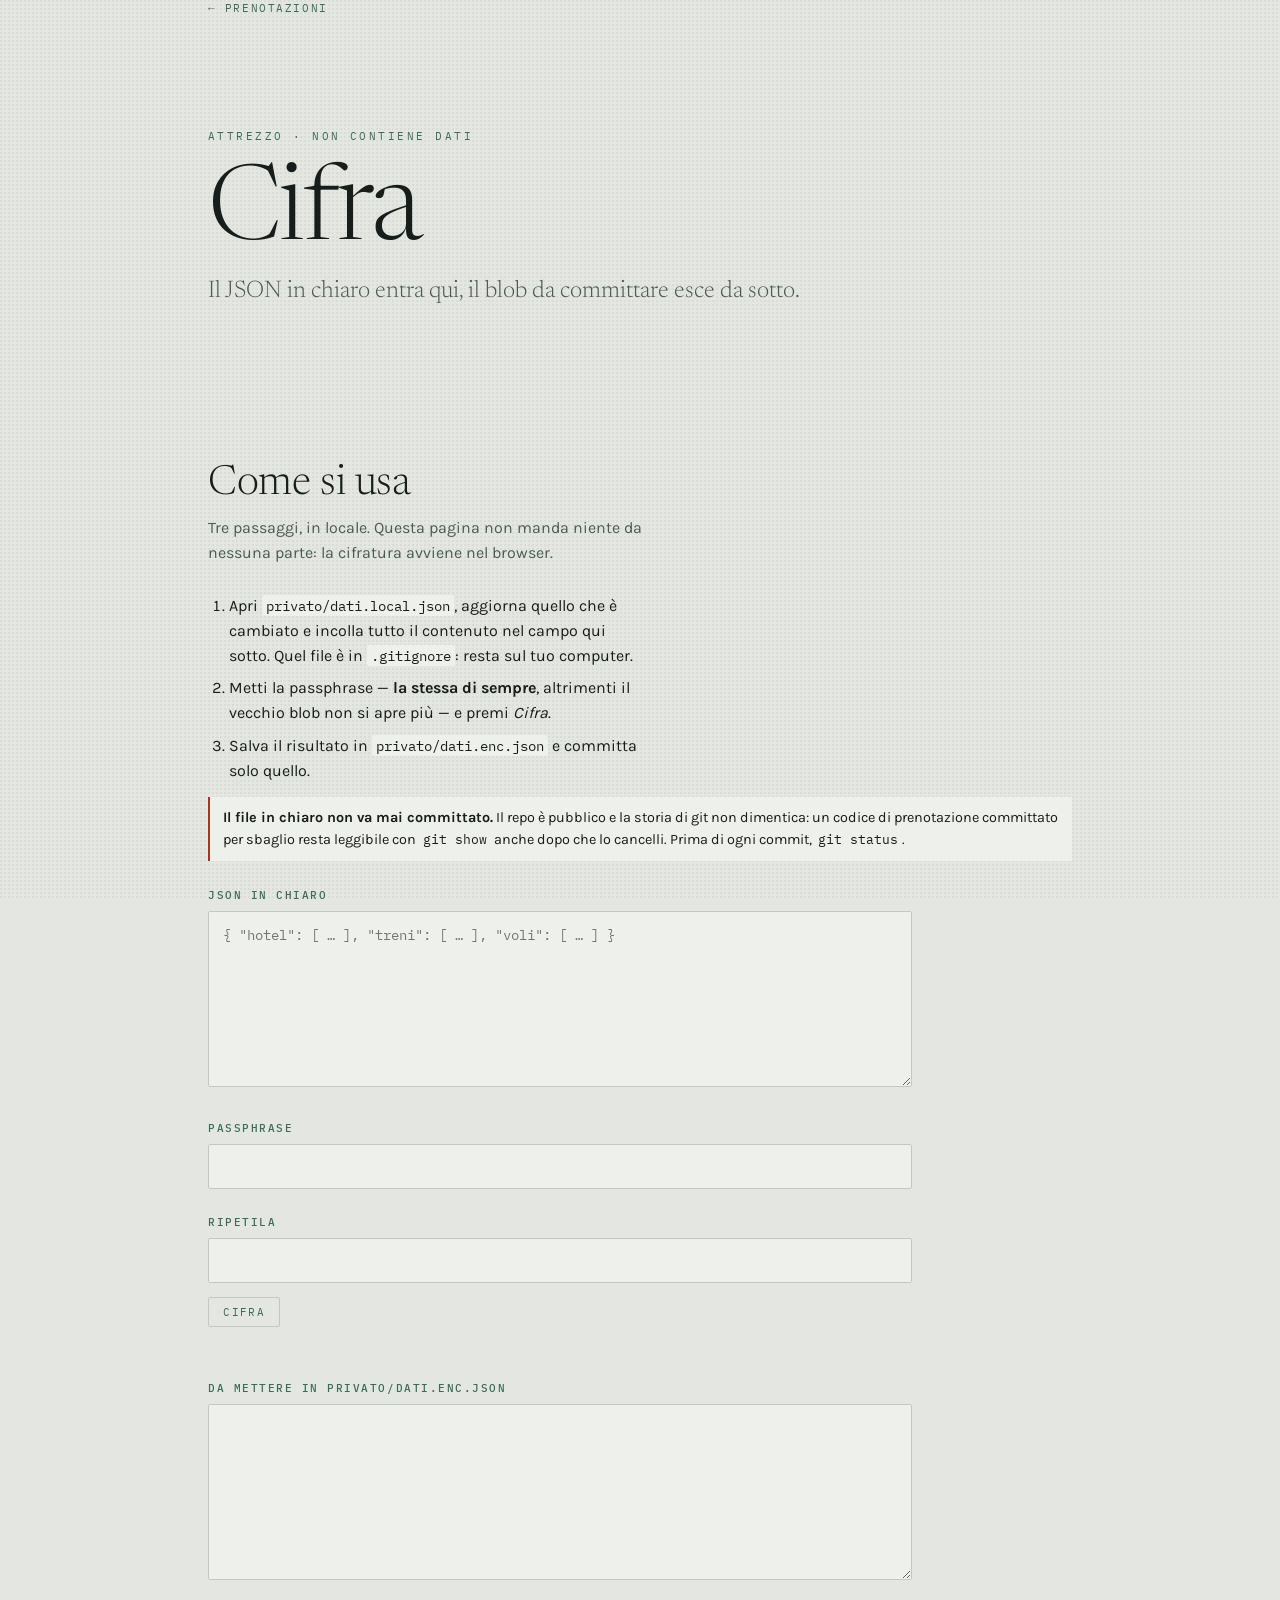
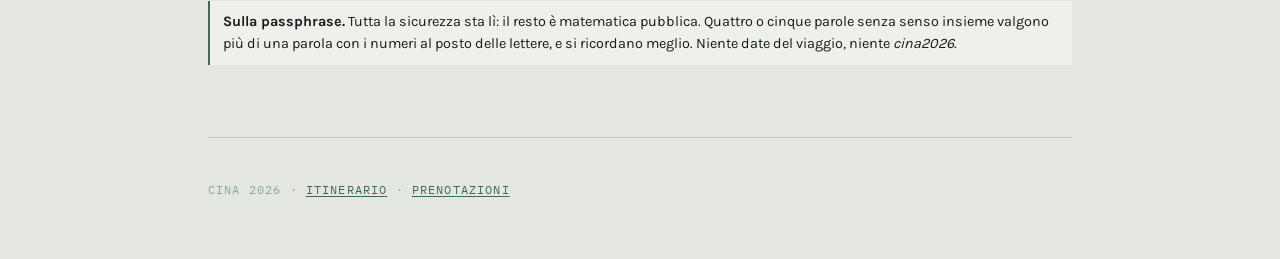
==== cifra.html @ 826625c9 "feat: sezione privata cifrata per hotel, treni e voli interni Il sito è statico e il repo è pubblico" ====
<!DOCTYPE html>
<html lang="it">
<head>
<meta charset="utf-8">
<meta name="viewport" content="width=device-width, initial-scale=1">
<title>Cifra i dati · Cina 2026</title>
<meta name="robots" content="noindex, nofollow">
<link rel="stylesheet" href="assets/fonts.css">
<link rel="stylesheet" href="assets/site.css">
</head>
<body>
<div class="wrap">

  <p class="crumb"><a href="privato.html">← Prenotazioni</a></p>

  <header class="hero">
    <p class="eyebrow">Attrezzo · non contiene dati</p>
    <h1>Cifra</h1>
    <p class="dates">Il JSON in chiaro entra qui, il blob da committare esce da sotto.</p>
  </header>

  <section id="cifra">

    <div class="shead">
      <h2>Come si usa</h2>
      <p>Tre passaggi, in locale. Questa pagina non manda niente da nessuna parte:
      la cifratura avviene nel browser.</p>
    </div>

    <ol class="passi">
      <li>Apri <code class="mono">privato/dati.local.json</code>, aggiorna quello che è
      cambiato e incolla tutto il contenuto nel campo qui sotto. Quel file è in
      <code class="mono">.gitignore</code>: resta sul tuo computer.</li>
      <li>Metti la passphrase — <b>la stessa di sempre</b>, altrimenti il vecchio blob
      non si apre più — e premi <i>Cifra</i>.</li>
      <li>Salva il risultato in <code class="mono">privato/dati.enc.json</code> e committa
      solo quello.</li>
    </ol>

    <p class="note warn"><b>Il file in chiaro non va mai committato.</b> Il repo è pubblico
    e la storia di git non dimentica: un codice di prenotazione committato per sbaglio
    resta leggibile con <code class="mono">git show</code> anche dopo che lo cancelli.
    Prima di ogni commit, <code class="mono">git status</code>.</p>

    <form id="cifra-form" autocomplete="off">

      <div class="campo">
        <label for="cifra-chiaro">JSON in chiaro</label>
        <textarea id="cifra-chiaro" spellcheck="false"
                  placeholder='{ "hotel": [ … ], "treni": [ … ], "voli": [ … ] }'></textarea>
      </div>

      <div class="campo lock">
        <label for="cifra-pass">Passphrase</label>
        <input type="password" id="cifra-pass" autocomplete="new-password"
               autocapitalize="off" autocorrect="off" spellcheck="false">
      </div>

      <div class="campo lock">
        <label for="cifra-pass2">Ripetila</label>
        <input type="password" id="cifra-pass2" autocomplete="new-password"
               autocapitalize="off" autocorrect="off" spellcheck="false">
      </div>

      <div class="lock-bar">
        <button type="submit">Cifra</button>
        <button type="button" id="cifra-copia" hidden>Copia</button>
        <button type="button" id="cifra-scarica" hidden>Scarica</button>
      </div>

      <p id="cifra-stato" class="lock-stato" role="status" aria-live="polite"></p>

      <div class="campo">
        <label for="cifra-out">Da mettere in privato/dati.enc.json</label>
        <textarea id="cifra-out" class="mono" readonly spellcheck="false"></textarea>
      </div>

    </form>

    <p class="note"><b>Sulla passphrase.</b> Tutta la sicurezza sta lì: il resto è
    matematica pubblica. Quattro o cinque parole senza senso insieme valgono più di una
    parola con i numeri al posto delle lettere, e si ricordano meglio. Niente date del
    viaggio, niente <i>cina2026</i>.</p>

  </section>

  <footer>
    <p>Cina 2026 · <a href="index.html">itinerario</a> · <a href="privato.html">prenotazioni</a></p>
  </footer>

</div>
<script src="assets/privato.js" defer></script>
</body>
</html>
---- assets/fonts.css ----
/* Font locali: fonts.googleapis.com e fonts.gstatic.com sono bloccati in Cina.
   Solo subset latin, che copre tutto l'italiano. Di Noto Serif SC i soli
   20 ideogrammi che il sito mostra davvero: 上中京北国圳安庆成朔林桂海深西都重阳
   piu' 王计, il nome dell'autore di una foto.
   Se aggiungi un ideogramma visibile va rigenerato il subset, altrimenti il
   browser ricade su un font di sistema: chiedi a fonts.googleapis.com il
   css2 di Noto+Serif+SC con &text= e la lista completa dei glifi. */
@font-face {
  font-family: 'Newsreader';
  font-style: italic;
  font-weight: 300;
  font-display: swap;
  src: url('fonts/newsreader-1.woff2') format('woff2');
  unicode-range: U+0000-00FF, U+0131, U+0152-0153, U+02BB-02BC, U+02C6, U+02DA, U+02DC, U+0304, U+0308, U+0329, U+2000-206F, U+20AC, U+2122, U+2191, U+2193, U+2212, U+2215, U+FEFF, U+FFFD;
}
@font-face {
  font-family: 'Newsreader';
  font-style: normal;
  font-weight: 300;
  font-display: swap;
  src: url('fonts/newsreader-2.woff2') format('woff2');
  unicode-range: U+0000-00FF, U+0131, U+0152-0153, U+02BB-02BC, U+02C6, U+02DA, U+02DC, U+0304, U+0308, U+0329, U+2000-206F, U+20AC, U+2122, U+2191, U+2193, U+2212, U+2215, U+FEFF, U+FFFD;
}
@font-face {
  font-family: 'Newsreader';
  font-style: normal;
  font-weight: 500;
  font-display: swap;
  src: url('fonts/newsreader-3.woff2') format('woff2');
  unicode-range: U+0000-00FF, U+0131, U+0152-0153, U+02BB-02BC, U+02C6, U+02DA, U+02DC, U+0304, U+0308, U+0329, U+2000-206F, U+20AC, U+2122, U+2191, U+2193, U+2212, U+2215, U+FEFF, U+FFFD;
}
@font-face {
  font-family: 'Karla';
  font-style: normal;
  font-weight: 400;
  font-display: swap;
  src: url('fonts/karla-1.woff2') format('woff2');
  unicode-range: U+0000-00FF, U+0131, U+0152-0153, U+02BB-02BC, U+02C6, U+02DA, U+02DC, U+0304, U+0308, U+0329, U+2000-206F, U+20AC, U+2122, U+2191, U+2193, U+2212, U+2215, U+FEFF, U+FFFD;
}
@font-face {
  font-family: 'Karla';
  font-style: normal;
  font-weight: 500;
  font-display: swap;
  src: url('fonts/karla-2.woff2') format('woff2');
  unicode-range: U+0000-00FF, U+0131, U+0152-0153, U+02BB-02BC, U+02C6, U+02DA, U+02DC, U+0304, U+0308, U+0329, U+2000-206F, U+20AC, U+2122, U+2191, U+2193, U+2212, U+2215, U+FEFF, U+FFFD;
}
@font-face {
  font-family: 'Karla';
  font-style: normal;
  font-weight: 700;
  font-display: swap;
  src: url('fonts/karla-3.woff2') format('woff2');
  unicode-range: U+0000-00FF, U+0131, U+0152-0153, U+02BB-02BC, U+02C6, U+02DA, U+02DC, U+0304, U+0308, U+0329, U+2000-206F, U+20AC, U+2122, U+2191, U+2193, U+2212, U+2215, U+FEFF, U+FFFD;
}
@font-face {
  font-family: 'IBM Plex Mono';
  font-style: normal;
  font-weight: 400;
  font-display: swap;
  src: url('fonts/plexmono-1.woff2') format('woff2');
  unicode-range: U+0000-00FF, U+0131, U+0152-0153, U+02BB-02BC, U+02C6, U+02DA, U+02DC, U+0304, U+0308, U+0329, U+2000-206F, U+20AC, U+2122, U+2191, U+2193, U+2212, U+2215, U+FEFF, U+FFFD;
}
@font-face {
  font-family: 'IBM Plex Mono';
  font-style: normal;
  font-weight: 500;
  font-display: swap;
  src: url('fonts/plexmono-2.woff2') format('woff2');
  unicode-range: U+0000-00FF, U+0131, U+0152-0153, U+02BB-02BC, U+02C6, U+02DA, U+02DC, U+0304, U+0308, U+0329, U+2000-206F, U+20AC, U+2122, U+2191, U+2193, U+2212, U+2215, U+FEFF, U+FFFD;
}
@font-face {
  font-family: 'Noto Serif SC';
  font-style: normal;
  font-weight: 500;
  font-display: swap;
  src: url('fonts/notoserifsc-1.woff2') format('woff2');
  unicode-range: U+4e0a, U+4e2d, U+4eac, U+5317, U+56fd, U+5733, U+5b89, U+5e86, U+6210, U+6714, U+6797, U+6842, U+6d77, U+6df1, U+738b, U+897f, U+8ba1, U+90fd, U+91cd, U+9633;
}
---- assets/site.css ----
:root{
    --paper:#e4e7e1;
    --paper-2:#eef0eb;
    --ink:#171d1a;
    --ink-soft:#4c5a54;
    --jade:#3c6b59;
    --jade-pale:#8fa89b;
    --seal:#a9332a;
    --rule:#c3c9c1;
    --spine:2px;
    --pad:clamp(1.15rem,5vw,3rem);
  }
  *{box-sizing:border-box}
  html{-webkit-text-size-adjust:100%}
  body{
    margin:0;background:var(--paper);color:var(--ink);
    font-family:"Karla",system-ui,sans-serif;font-size:16px;line-height:1.55;
    -webkit-font-smoothing:antialiased;
  }
  body::before{
    content:"";position:fixed;inset:0;pointer-events:none;z-index:0;opacity:.35;
    background-image:radial-gradient(circle at 1px 1px,rgba(23,29,26,.13) 1px,transparent 0);
    background-size:4px 4px;
  }
  .wrap{position:relative;z-index:1;max-width:60rem;margin:0 auto;padding:0 var(--pad)}
  a{color:var(--jade);text-decoration-thickness:1px;text-underline-offset:2px}

  .mono{font-family:"IBM Plex Mono",ui-monospace,monospace}
  .hanzi{font-family:"Noto Serif SC",serif;font-weight:500}

  /* ---------- hero ---------- */
  .hero{padding:clamp(2.5rem,9vw,5.5rem) 0 clamp(1.75rem,5vw,3rem);position:relative}
  .eyebrow{
    font-family:"IBM Plex Mono",monospace;font-size:.7rem;letter-spacing:.22em;
    text-transform:uppercase;color:var(--jade);margin:0 0 1.4rem;
  }
  .hero h1{
    font-family:"Newsreader",serif;font-weight:300;
    font-size:clamp(2.9rem,13vw,6.5rem);line-height:.92;letter-spacing:-.02em;
    margin:0 0 .6rem;
  }
  .hero h1 em{font-style:italic;color:var(--jade)}
  .hero .dates{
    font-family:"Newsreader",serif;font-size:clamp(1.05rem,3.4vw,1.5rem);
    font-weight:300;color:var(--ink-soft);margin:0 0 2rem;
  }
  .seal{
    position:absolute;top:clamp(2.2rem,8vw,5rem);right:0;
    width:clamp(52px,13vw,74px);aspect-ratio:1;
    background:var(--seal);color:#f3ece4;border-radius:3px;
    display:grid;place-items:center;transform:rotate(-4.5deg);
    font-family:"Noto Serif SC",serif;font-size:clamp(1.1rem,3.4vw,1.55rem);
    line-height:1.05;text-align:center;letter-spacing:.02em;
    box-shadow:0 1px 0 rgba(23,29,26,.12);
  }
  .routestrip{
    display:flex;flex-wrap:wrap;align-items:center;gap:.45rem .55rem;
    border-top:1px solid var(--rule);border-bottom:1px solid var(--rule);
    padding:.9rem 0;font-family:"IBM Plex Mono",monospace;
    font-size:clamp(.78rem,2.9vw,.95rem);
  }
  .routestrip b{font-weight:500}
  .routestrip span{color:var(--jade-pale)}
  .counter{
    margin:1.6rem 0 0;font-family:"IBM Plex Mono",monospace;font-size:.78rem;
    letter-spacing:.13em;text-transform:uppercase;color:var(--ink-soft);
  }
  .counter b{color:var(--seal);font-weight:500;font-size:1.05rem}

  /* ---------- sections ---------- */
  section{padding:clamp(2.6rem,8vw,4.5rem) 0;border-top:1px solid var(--rule)}
  section:first-of-type{border-top:0}
  .shead{margin:0 0 1.8rem}
  .shead h2{
    font-family:"Newsreader",serif;font-weight:300;letter-spacing:-.01em;
    font-size:clamp(1.7rem,6vw,2.6rem);margin:0;line-height:1.1;
  }
  .shead p{margin:.5rem 0 0;color:var(--ink-soft);max-width:44ch}

  /* ---------- voli ---------- */
  .flights{display:grid;gap:.7rem}
  .flight{
    background:var(--paper-2);border:1px solid var(--rule);border-radius:2px;
    padding:1rem 1.1rem;display:grid;gap:.55rem;
  }
  .flight.hinge{border-left:3px solid var(--seal)}
  .flight-top{
    display:flex;justify-content:space-between;align-items:baseline;gap:1rem;
    font-family:"IBM Plex Mono",monospace;font-size:.72rem;letter-spacing:.1em;
    text-transform:uppercase;color:var(--ink-soft);
  }
  .flight-mid{display:flex;align-items:center;gap:.8rem}
  .flight-mid .code{
    font-family:"Newsreader",serif;font-size:clamp(1.5rem,6vw,2rem);font-weight:300;
    line-height:1;
  }
  .flight-mid .arrow{flex:1;border-top:1px dashed var(--jade-pale);position:relative;top:-2px}
  .flight-bot{
    display:flex;flex-wrap:wrap;gap:.3rem 1.1rem;
    font-family:"IBM Plex Mono",monospace;font-size:.8rem;color:var(--ink-soft);
  }
  .flight-bot b{color:var(--ink);font-weight:500}

  /* ---------- foto ---------- */
  .shot{
    position:relative;margin:.2rem 0 .9rem;aspect-ratio:3/2;
    background:var(--paper-2);border:1px solid var(--rule);border-radius:2px;
    overflow:hidden;
  }
  .shot::before{
    content:attr(data-ph);position:absolute;inset:0;display:grid;place-items:center;
    font-family:"Noto Serif SC",serif;font-size:clamp(2rem,9vw,3.2rem);
    color:var(--jade-pale);opacity:.5;letter-spacing:.1em;
  }
  .shot img{
    position:relative;width:100%;height:100%;display:block;
    object-fit:cover;filter:saturate(.88) contrast(1.02);
  }
  .shot figcaption{
    position:absolute;left:0;right:0;bottom:0;z-index:2;
    padding:.4rem .6rem;background:rgba(23,29,26,.72);color:#e8ebe6;
    font-family:"IBM Plex Mono",monospace;font-size:.66rem;letter-spacing:.06em;
  }
  /* Se il file manca, onerror toglie l'img: senza foto anche il credito sparisce. */
  .shot:not(:has(img)) figcaption{display:none}
  .shot figcaption span{color:var(--jade-pale)}
  .shot figcaption a{color:var(--jade-pale);text-decoration:underline}

  /* ---------- timeline / spine ---------- */
  .timeline{position:relative;padding-left:2.1rem}
  .timeline::before{
    content:"";position:absolute;left:5px;top:.55rem;bottom:2.2rem;
    width:var(--spine);background:var(--jade-pale);
  }
  .stop{position:relative;padding:0 0 2.1rem}
  .stop::before{
    content:"";position:absolute;left:-2.1rem;top:.42rem;width:12px;height:12px;
    border-radius:50%;background:var(--paper);border:var(--spine) solid var(--jade);
  }
  .stop.air::before{border-color:var(--seal)}
  .stop.air::after{
    content:"";position:absolute;left:calc(-2.1rem + 5px);top:1.5rem;bottom:-.4rem;
    width:var(--spine);background:repeating-linear-gradient(to bottom,var(--seal) 0 5px,transparent 5px 11px);
  }
  .stop-head{display:flex;flex-wrap:wrap;align-items:baseline;gap:.5rem .7rem;margin-bottom:.15rem}
  .stop-head .when{
    font-family:"IBM Plex Mono",monospace;font-size:.73rem;letter-spacing:.14em;
    text-transform:uppercase;color:var(--jade);
  }
  .stop-head .nights{
    font-family:"IBM Plex Mono",monospace;font-size:.68rem;letter-spacing:.1em;
    text-transform:uppercase;color:var(--ink-soft);
    border:1px solid var(--rule);border-radius:99px;padding:.1rem .5rem;
  }
  .stop h3{
    font-family:"Newsreader",serif;font-weight:300;font-size:clamp(1.5rem,5.5vw,2.15rem);
    margin:0 0 .55rem;line-height:1.08;
  }
  .stop h3 .hanzi{
    font-size:.55em;color:var(--seal);margin-left:.5rem;vertical-align:.12em;
  }
  .stop ul{margin:.4rem 0 0;padding-left:1.1rem}
  .stop li{margin:.28rem 0}
  .stop li::marker{color:var(--jade-pale)}
  .note{
    margin:.85rem 0 0;padding:.6rem .8rem;background:var(--paper-2);
    border-left:2px solid var(--jade);font-size:.9rem;
  }
  .note b{font-weight:700}
  .note.warn{border-left-color:var(--seal)}
  .leg{
    font-family:"IBM Plex Mono",monospace;font-size:.72rem;letter-spacing:.1em;
    text-transform:uppercase;color:var(--ink-soft);margin:.9rem 0 0;
    display:flex;align-items:center;gap:.5rem;
  }
  .leg::before{content:"";width:1.4rem;border-top:1px solid var(--jade-pale)}

  /* ---------- tabella ---------- */
  .tablewrap{overflow-x:auto;-webkit-overflow-scrolling:touch}
  table{border-collapse:collapse;width:100%;min-width:32rem;font-size:.88rem}
  th,td{text-align:left;padding:.6rem .7rem;border-bottom:1px solid var(--rule);vertical-align:top}
  th{
    font-family:"IBM Plex Mono",monospace;font-size:.68rem;letter-spacing:.14em;
    text-transform:uppercase;color:var(--jade);font-weight:500;white-space:nowrap;
  }
  td.n{font-family:"IBM Plex Mono",monospace;white-space:nowrap}

  /* ---------- info a griglia ---------- */
  .grid{display:grid;gap:1.4rem}
  @media(min-width:44rem){.grid{grid-template-columns:1fr 1fr;gap:1.6rem 2.4rem}}
  .card h4{
    font-family:"IBM Plex Mono",monospace;font-size:.72rem;letter-spacing:.16em;
    text-transform:uppercase;color:var(--jade);margin:0 0 .5rem;font-weight:500;
  }
  .card p{margin:0 0 .5rem}
  .card ul{margin:0;padding-left:1.1rem}
  .card li{margin:.22rem 0}

  /* ---------- checklist ---------- */
  .check{list-style:none;margin:0;padding:0;columns:1}
  @media(min-width:44rem){.check{columns:2;column-gap:2.4rem}}
  .check li{margin:0 0 .5rem;break-inside:avoid}
  .check label{display:flex;gap:.6rem;align-items:flex-start;cursor:pointer}
  .check input{margin-top:.35rem;accent-color:var(--jade);flex:none;width:1rem;height:1rem}
  .check input:checked+span{color:var(--jade-pale);text-decoration:line-through}

  /* ---------- note personali ---------- */
  .nota textarea{
    width:100%;box-sizing:border-box;min-height:9rem;resize:vertical;
    padding:.8rem .9rem;background:var(--paper-2);color:var(--ink);
    border:1px solid var(--rule);border-radius:2px;
    font-family:"Karla",system-ui,sans-serif;font-size:1rem;line-height:1.55;
  }
  .nota textarea:focus{border-color:var(--jade);outline:none}
  .nota textarea:disabled{opacity:.6;cursor:not-allowed}
  .nota-bar{
    display:flex;justify-content:space-between;align-items:baseline;gap:1rem;
    margin:.5rem 0 0;font-family:"IBM Plex Mono",monospace;font-size:.68rem;
    letter-spacing:.08em;color:var(--jade-pale);
  }
  .nota-bar button{
    font:inherit;letter-spacing:.12em;text-transform:uppercase;
    background:none;border:1px solid var(--rule);border-radius:2px;
    padding:.3rem .6rem;color:var(--jade);cursor:pointer;
  }
  .nota-bar button:hover{border-color:var(--jade)}

  /* ---------- pagine di tappa ---------- */
  .crumb{
    margin:0 0 1.4rem;font-family:"IBM Plex Mono",monospace;font-size:.7rem;
    letter-spacing:.14em;text-transform:uppercase;
  }
  .crumb a{color:var(--jade);text-decoration:none}
  .crumb a:hover{text-decoration:underline}
  .stagenav{
    display:flex;justify-content:space-between;gap:1rem;flex-wrap:wrap;
    border-top:1px solid var(--rule);padding-top:1.2rem;margin-top:.5rem;
    font-family:"IBM Plex Mono",monospace;font-size:.72rem;letter-spacing:.1em;
  }
  .stagenav a{color:var(--jade);text-decoration:none}
  .stagenav a:hover{text-decoration:underline}
  .stop h3 a{color:inherit;text-decoration:none;border-bottom:1px solid var(--jade-pale)}
  .stop h3 a:hover{border-bottom-color:var(--jade)}

  footer{
    border-top:1px solid var(--rule);padding:2rem 0 3rem;
    font-family:"IBM Plex Mono",monospace;font-size:.72rem;letter-spacing:.1em;
    text-transform:uppercase;color:var(--jade-pale);
  }

  /* ---------- motion ---------- */
  .reveal{opacity:0;transform:translateY(10px);transition:opacity .5s ease,transform .5s ease}
  .reveal.in{opacity:1;transform:none}
  @media(prefers-reduced-motion:reduce){
    .reveal{opacity:1;transform:none;transition:none}
  }
  :focus-visible{outline:2px solid var(--seal);outline-offset:3px}

  /* ---------- sezione privata ---------- */
  .lock{max-width:28rem}
  .lock > label,.campo label{
    display:block;font-family:"IBM Plex Mono",monospace;font-size:.68rem;
    letter-spacing:.14em;text-transform:uppercase;color:var(--jade);
    margin:0 0 .45rem;font-weight:500;
  }
  .lock input[type=password]{
    width:100%;padding:.7rem .8rem;background:var(--paper-2);color:var(--ink);
    border:1px solid var(--rule);border-radius:2px;
    font-family:"IBM Plex Mono",monospace;font-size:1rem;letter-spacing:.06em;
  }
  .lock input[type=password]:focus{border-color:var(--jade);outline:none}
  .lock input[type=password]:disabled{opacity:.6;cursor:not-allowed}
  .lock-bar{
    display:flex;align-items:center;gap:.9rem;flex-wrap:wrap;margin:.9rem 0 0;
  }
  .lock-bar button{
    font-family:"IBM Plex Mono",monospace;font-size:.68rem;
    letter-spacing:.12em;text-transform:uppercase;
    background:none;border:1px solid var(--rule);border-radius:2px;
    padding:.45rem .9rem;color:var(--jade);cursor:pointer;
  }
  .lock-bar button:hover{border-color:var(--jade)}
  .lock-keep{
    display:flex;align-items:center;gap:.4rem;
    font-size:.85rem;color:var(--ink-soft);cursor:pointer;
  }
  .lock-keep input:disabled{cursor:not-allowed}
  .lock-stato{
    margin:.8rem 0 0;min-height:1.2em;
    font-family:"IBM Plex Mono",monospace;font-size:.72rem;
    letter-spacing:.08em;color:var(--ink-soft);
  }
  .lock-stato.ko{color:var(--seal)}

  /* Un indirizzo cinese e' la cosa che si mostra al tassista: deve rendersi
     sempre. Il subset di Noto Serif SC copre venti glifi e non puo' bastare per
     un indirizzo qualunque, quindi qui si usa di proposito il font di sistema,
     che sui telefoni c'e' sempre. E' una deroga voluta alla regola del subset,
     non una dimenticanza. */
  .cn{
    font-family:"PingFang SC","Hiragino Sans GB","Microsoft YaHei",
                "Noto Sans CJK SC","Source Han Sans SC",sans-serif;
    font-size:1.1rem;line-height:1.45;
  }

  .pnome{
    font-family:"Newsreader",serif;font-size:1.25rem;font-weight:400;
    line-height:1.25;margin:0 0 .7rem;
  }
  .dl{margin:0}
  .dl dt{
    font-family:"IBM Plex Mono",monospace;font-size:.62rem;letter-spacing:.14em;
    text-transform:uppercase;color:var(--jade-pale);margin:.7rem 0 .1rem;
  }
  .dl dd{margin:0}
  .dl dd.mono{font-size:.95rem}

  .campo{margin:1.6rem 0 0;max-width:44rem}
  .campo textarea{
    width:100%;min-height:11rem;resize:vertical;
    padding:.8rem .9rem;background:var(--paper-2);color:var(--ink);
    border:1px solid var(--rule);border-radius:2px;
    font-family:"IBM Plex Mono",monospace;font-size:.85rem;line-height:1.5;
  }
  .campo textarea:focus{border-color:var(--jade);outline:none}
  .campo textarea[readonly]{color:var(--ink-soft)}
  .passi{margin:0;padding-left:1.3rem;max-width:44ch}
  .passi li{margin:.5rem 0}
  code.mono{
    background:var(--paper-2);padding:.08em .3em;border-radius:2px;font-size:.9em;
  }
  .nulla{margin:0;color:var(--seal);font-size:.9rem;font-style:italic}
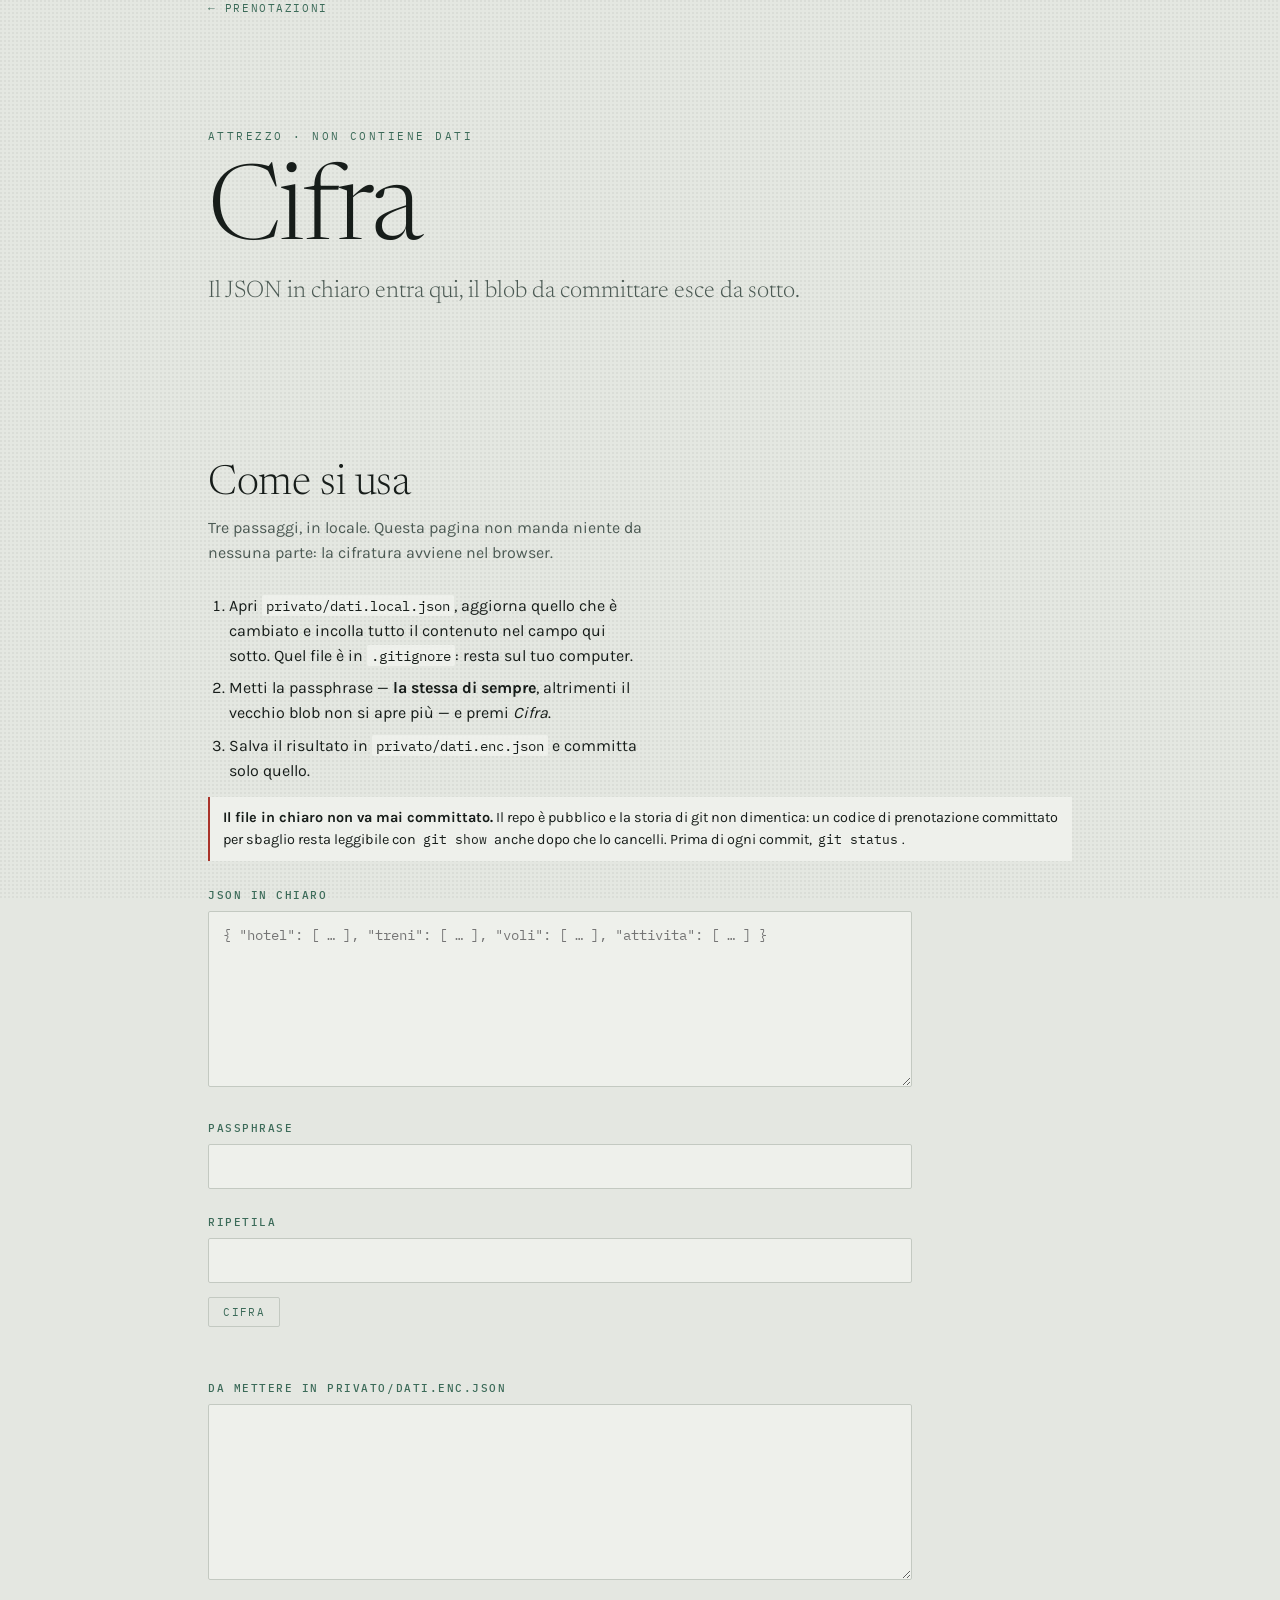
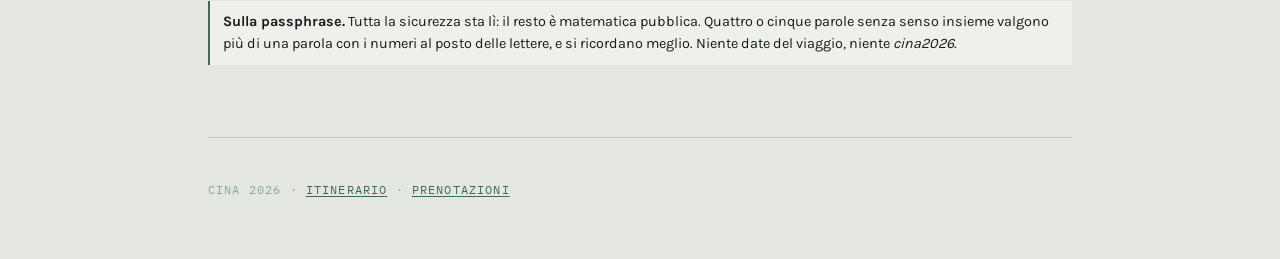
==== commit bced9686: "feat: sezione attività nella pagina privata, con i quattro tour prenotati [AI-assisted]" ====
--- a/cifra.html
+++ b/cifra.html
@@ -47,7 +47,7 @@
       <div class="campo">
         <label for="cifra-chiaro">JSON in chiaro</label>
         <textarea id="cifra-chiaro" spellcheck="false"
-                  placeholder='{ "hotel": [ … ], "treni": [ … ], "voli": [ … ] }'></textarea>
+                  placeholder='{ "hotel": [ … ], "treni": [ … ], "voli": [ … ], "attivita": [ … ] }'></textarea>
       </div>
 
       <div class="campo lock">
--- a/assets/site.css
+++ b/assets/site.css
@@ -301,7 +301,13 @@
     font-family:"PingFang SC","Hiragino Sans GB","Microsoft YaHei",
                 "Noto Sans CJK SC","Source Han Sans SC",sans-serif;
     font-size:1.1rem;line-height:1.45;
-  }
+    /* pre-line tiene le righe scritte nel dato: nome dell'albergo sopra,
+       indirizzo sotto. Senza, textContent le fonde in un blocco unico. */
+    white-space:pre-line;
+  }
+  /* Dentro una nota il cinese e' una stringa in mezzo al testo, non un indirizzo
+     da leggere a distanza: il corpo piu' grande la farebbe sbalzare dalla riga. */
+  .note .cn{font-size:inherit}
 
   .pnome{
     font-family:"Newsreader",serif;font-size:1.25rem;font-weight:400;
